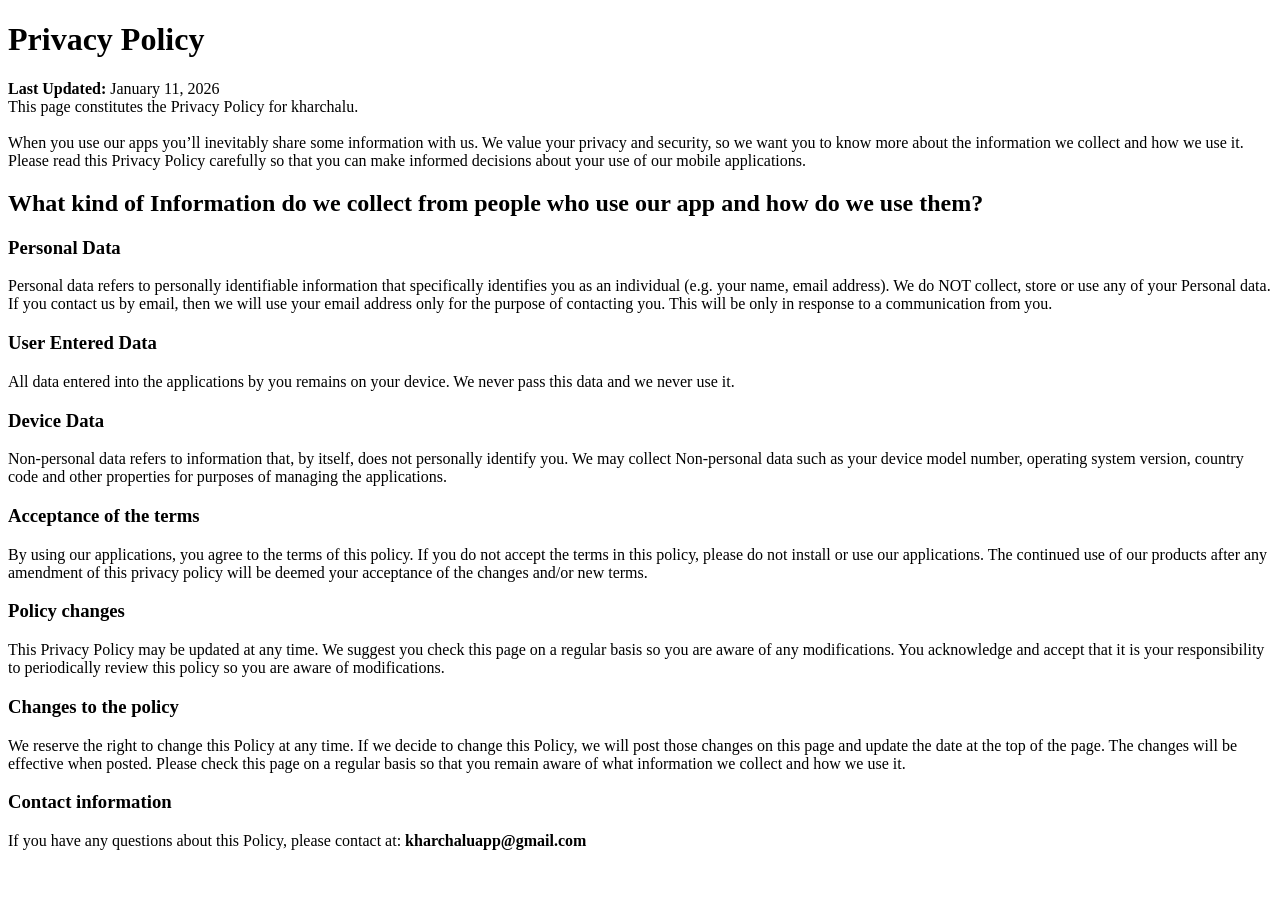
==== kharchalu_privacy_policy.html @ 667f5ca5 "Rename kharchalu_privacy_policy to kharchalu_privacy_policy.html" ====
<!DOCTYPE html>
<html lang="en">

<head>
  <meta charset="UTF-8" />
 <meta name="keywords"/>

  <title>Kharchalu - Privacy Policy</title>
  <link rel="stylesheet" href="index.css" />
</head>

<body>

<h1>Privacy Policy</h1>
<b>Last Updated:</b> January 11, 2026<br>

This page constitutes the Privacy Policy for kharchalu.<br><br>

When you use our apps you’ll inevitably share some information with us. We value your privacy and security, so we want you to know more about the information we collect and how we use it. Please read this Privacy Policy carefully so that you can make informed decisions about your use of our mobile applications.


<h2> What kind of Information do we collect from people who use our app and how do we use them? </h2>
<h3> Personal Data </h3>
<p> Personal data refers to personally identifiable information that specifically identifies you as an individual (e.g. your name, email address). We do NOT collect, store or use any of your Personal data. If you contact us by email, then we will use your email address only for the purpose of contacting you. This will be only in response to a communication from you.
</p>
<h3>User Entered Data</h3>
All data entered into the applications by you remains on your device. We never pass this data and we never use it.

<h3>Device Data<h3></h3>
Non-personal data refers to information that, by itself, does not personally identify you.

We may collect Non-personal data such as your device model number, operating system version, country code and other properties for purposes of managing the applications.

<h3>Acceptance of the terms</h3>
By using our applications, you agree to the terms of this policy. If you do not accept the terms in this policy, please do not install or use our applications. The continued use of our products after any amendment of this privacy policy will be deemed your acceptance of the changes and/or new terms.


<h3>Policy changes</h3>
This Privacy Policy may be updated at any time. We suggest you check this page on a regular basis so you are aware of any modifications. You acknowledge and accept that it is your responsibility to periodically review this policy so you are aware of modifications.


<h3>Changes to the policy</h3>
We reserve the right to change this Policy at any time. If we decide to change this Policy, we will post those changes on this page and update the date at the top of the page. The changes will be effective when posted. Please check this page on a regular basis so that you remain aware of what information we collect and how we use it.


<h3>Contact information</h3>
If you have any questions about this Policy, please contact at: <b>kharchaluapp@gmail.com</b>




</body>
</html>
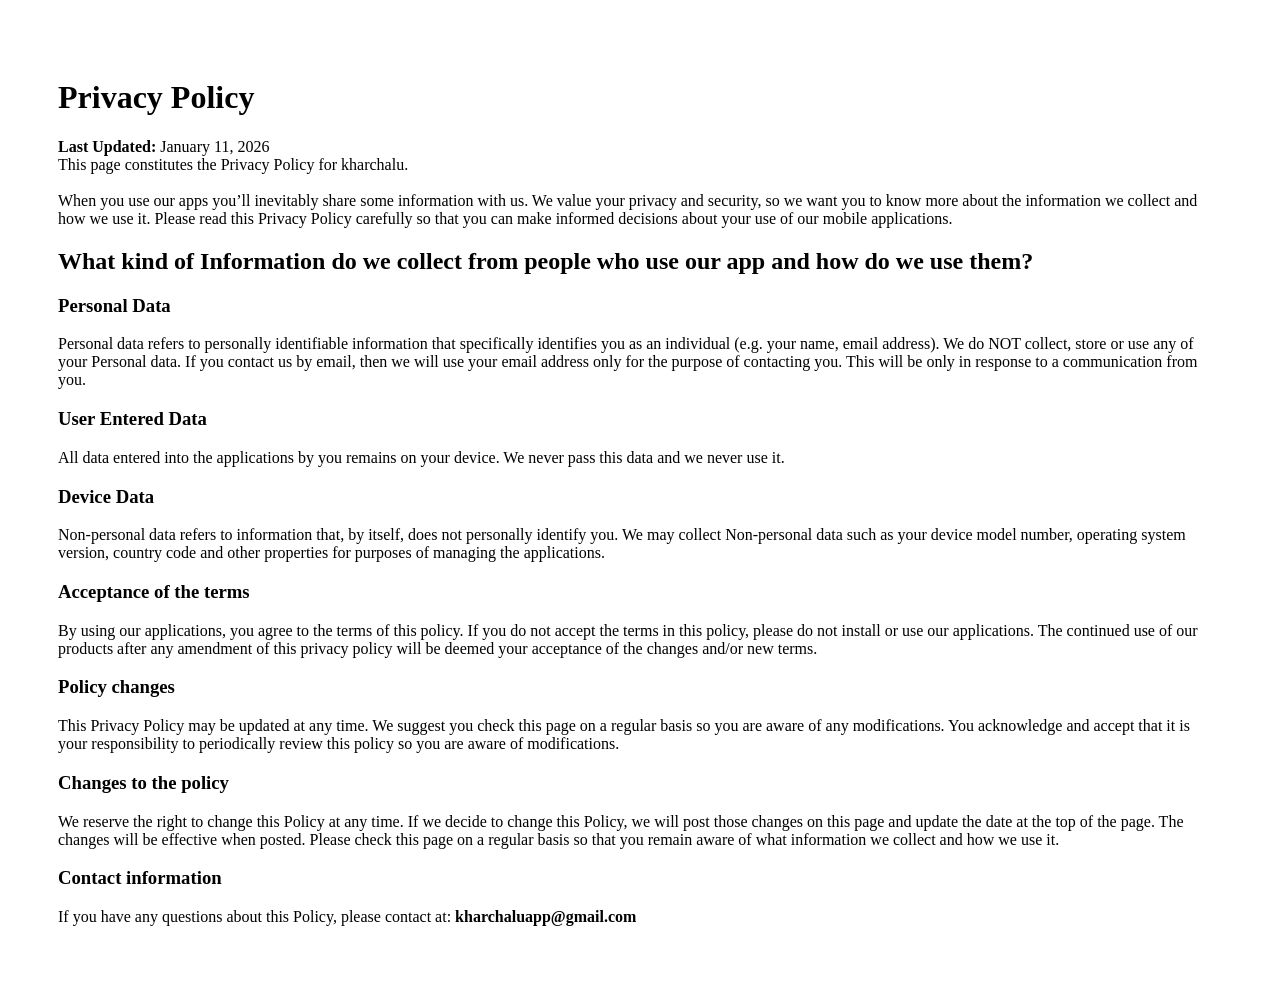
==== commit 1be70da1: "Update kharchalu_privacy_policy.html Padding added" ====
--- a/kharchalu_privacy_policy.html
+++ b/kharchalu_privacy_policy.html
@@ -9,7 +9,7 @@
   <link rel="stylesheet" href="index.css" />
 </head>
 
-<body>
+<body style="padding: 50px;">
 
 <h1>Privacy Policy</h1>
 <b>Last Updated:</b> January 11, 2026<br>
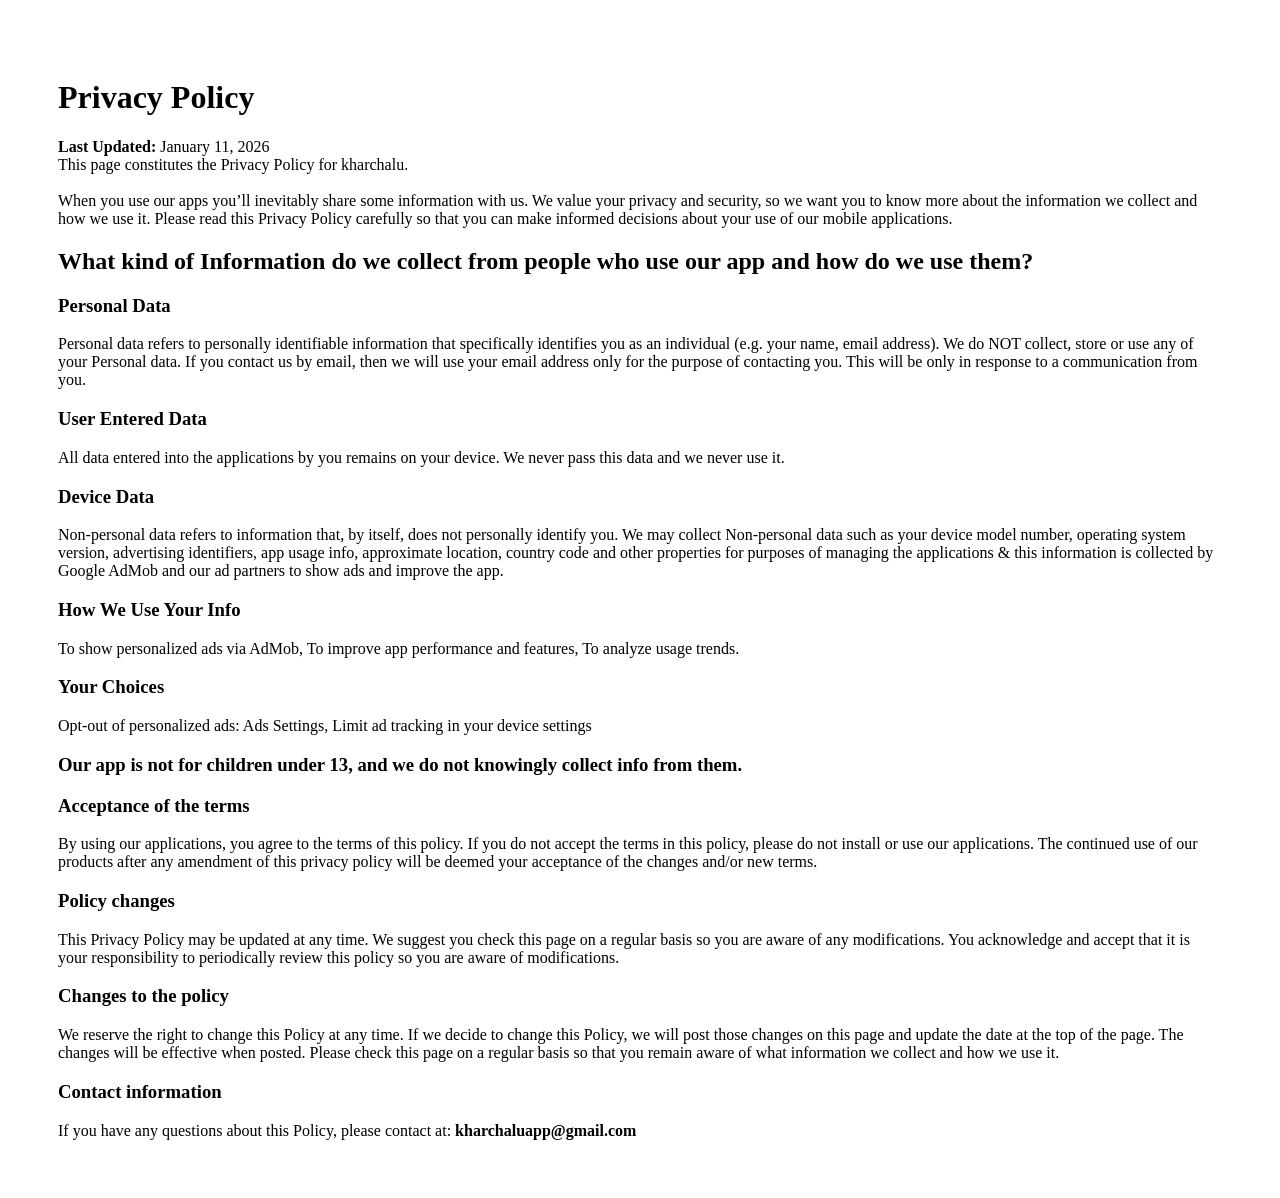
==== commit 0fae2329: "Update kharchalu_privacy_policy.html" ====
--- a/kharchalu_privacy_policy.html
+++ b/kharchalu_privacy_policy.html
@@ -29,8 +29,21 @@
 <h3>Device Data<h3></h3>
 Non-personal data refers to information that, by itself, does not personally identify you.
 
-We may collect Non-personal data such as your device model number, operating system version, country code and other properties for purposes of managing the applications.
+We may collect Non-personal data such as your device model number, operating system version, advertising identifiers, app usage info, approximate location, country code and other properties for purposes of managing the applications & this information is collected by Google AdMob and our ad partners to show ads and improve the app.
 
+<h3>
+  How We Use Your Info
+</h3>
+  To show personalized ads via AdMob, To improve app performance and features, To analyze usage trends.
+
+  <h3>
+    Your Choices</h3>
+  Opt-out of personalized ads: Ads Settings, Limit ad tracking in your device settings
+
+  <h3>
+    Our app is not for children under 13, and we do not knowingly collect info from them.
+  </h3>
+  
 <h3>Acceptance of the terms</h3>
 By using our applications, you agree to the terms of this policy. If you do not accept the terms in this policy, please do not install or use our applications. The continued use of our products after any amendment of this privacy policy will be deemed your acceptance of the changes and/or new terms.
 
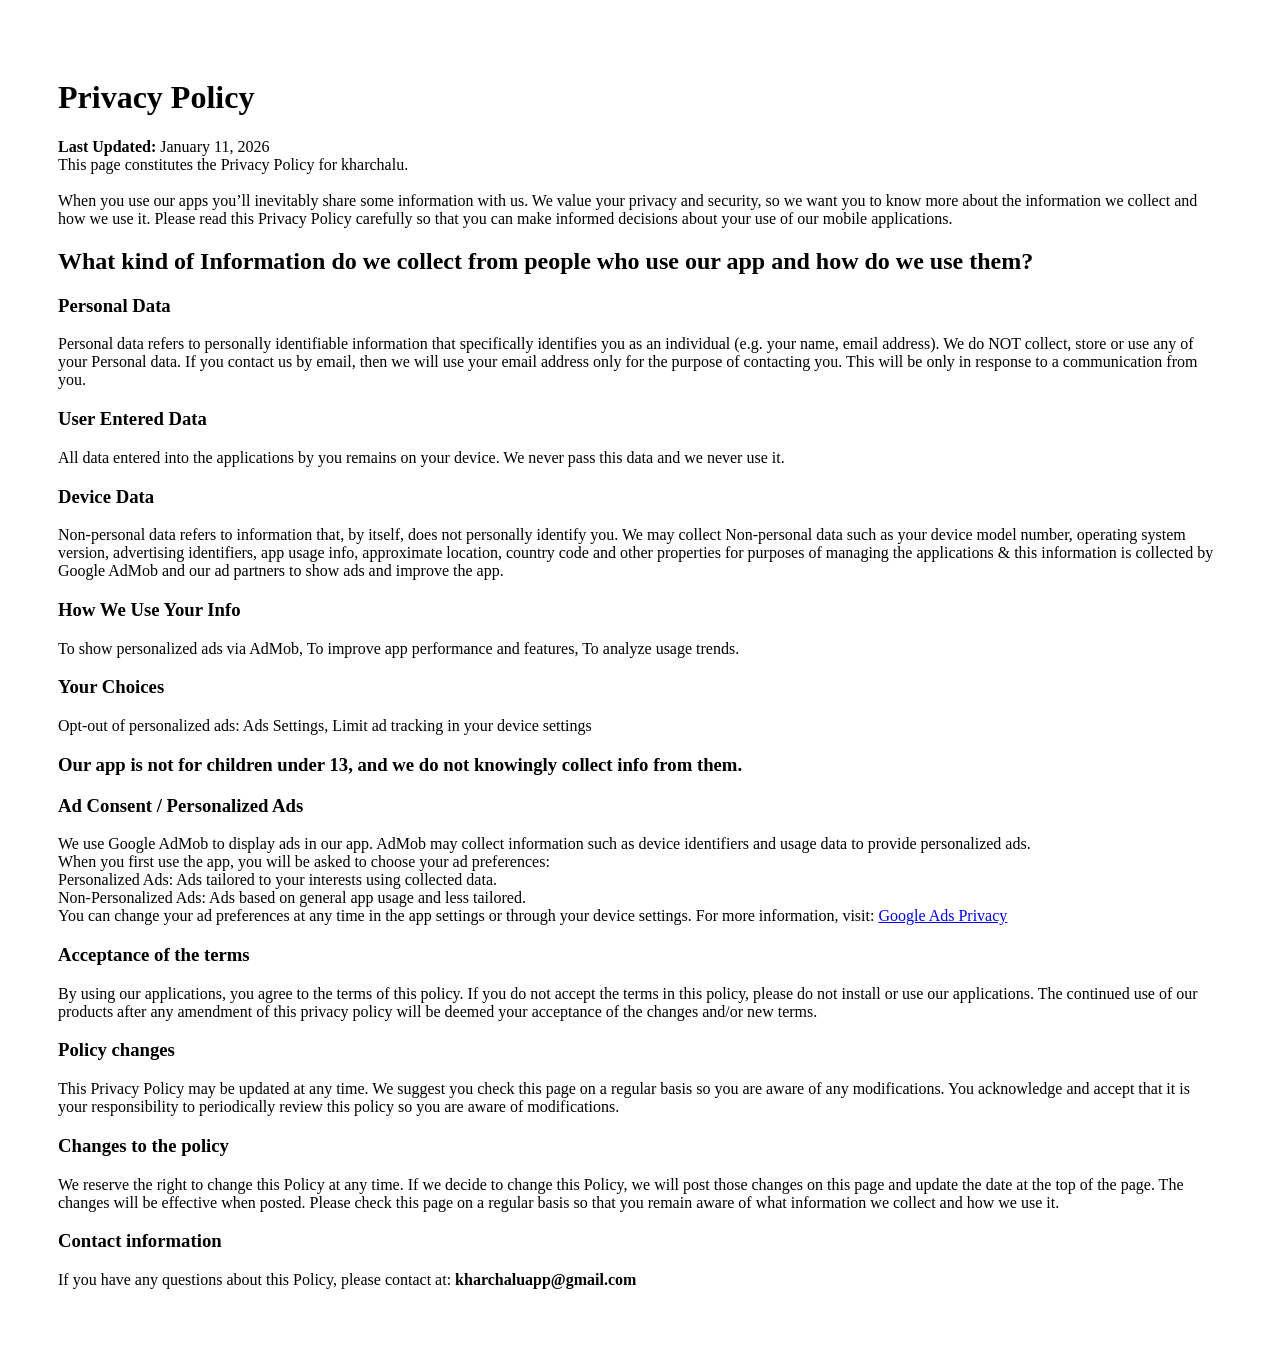
==== commit 7aad18d5: "Update kharchalu_privacy_policy.html" ====
--- a/kharchalu_privacy_policy.html
+++ b/kharchalu_privacy_policy.html
@@ -43,6 +43,18 @@
   <h3>
     Our app is not for children under 13, and we do not knowingly collect info from them.
   </h3>
+
+  <h3>
+    Ad Consent / Personalized Ads
+  </h3>
+  We use Google AdMob to display ads in our app. AdMob may collect information such as device identifiers and usage data to provide personalized ads.<br>
+  When you first use the app, you will be asked to choose your ad preferences:<br>
+
+Personalized Ads: Ads tailored to your interests using collected data.<br>
+
+Non-Personalized Ads: Ads based on general app usage and less tailored.<br>
+
+You can change your ad preferences at any time in the app settings or through your device settings. For more information, visit: <a href="https://policies.google.com/technologies/ads">Google Ads Privacy </a><br>
   
 <h3>Acceptance of the terms</h3>
 By using our applications, you agree to the terms of this policy. If you do not accept the terms in this policy, please do not install or use our applications. The continued use of our products after any amendment of this privacy policy will be deemed your acceptance of the changes and/or new terms.
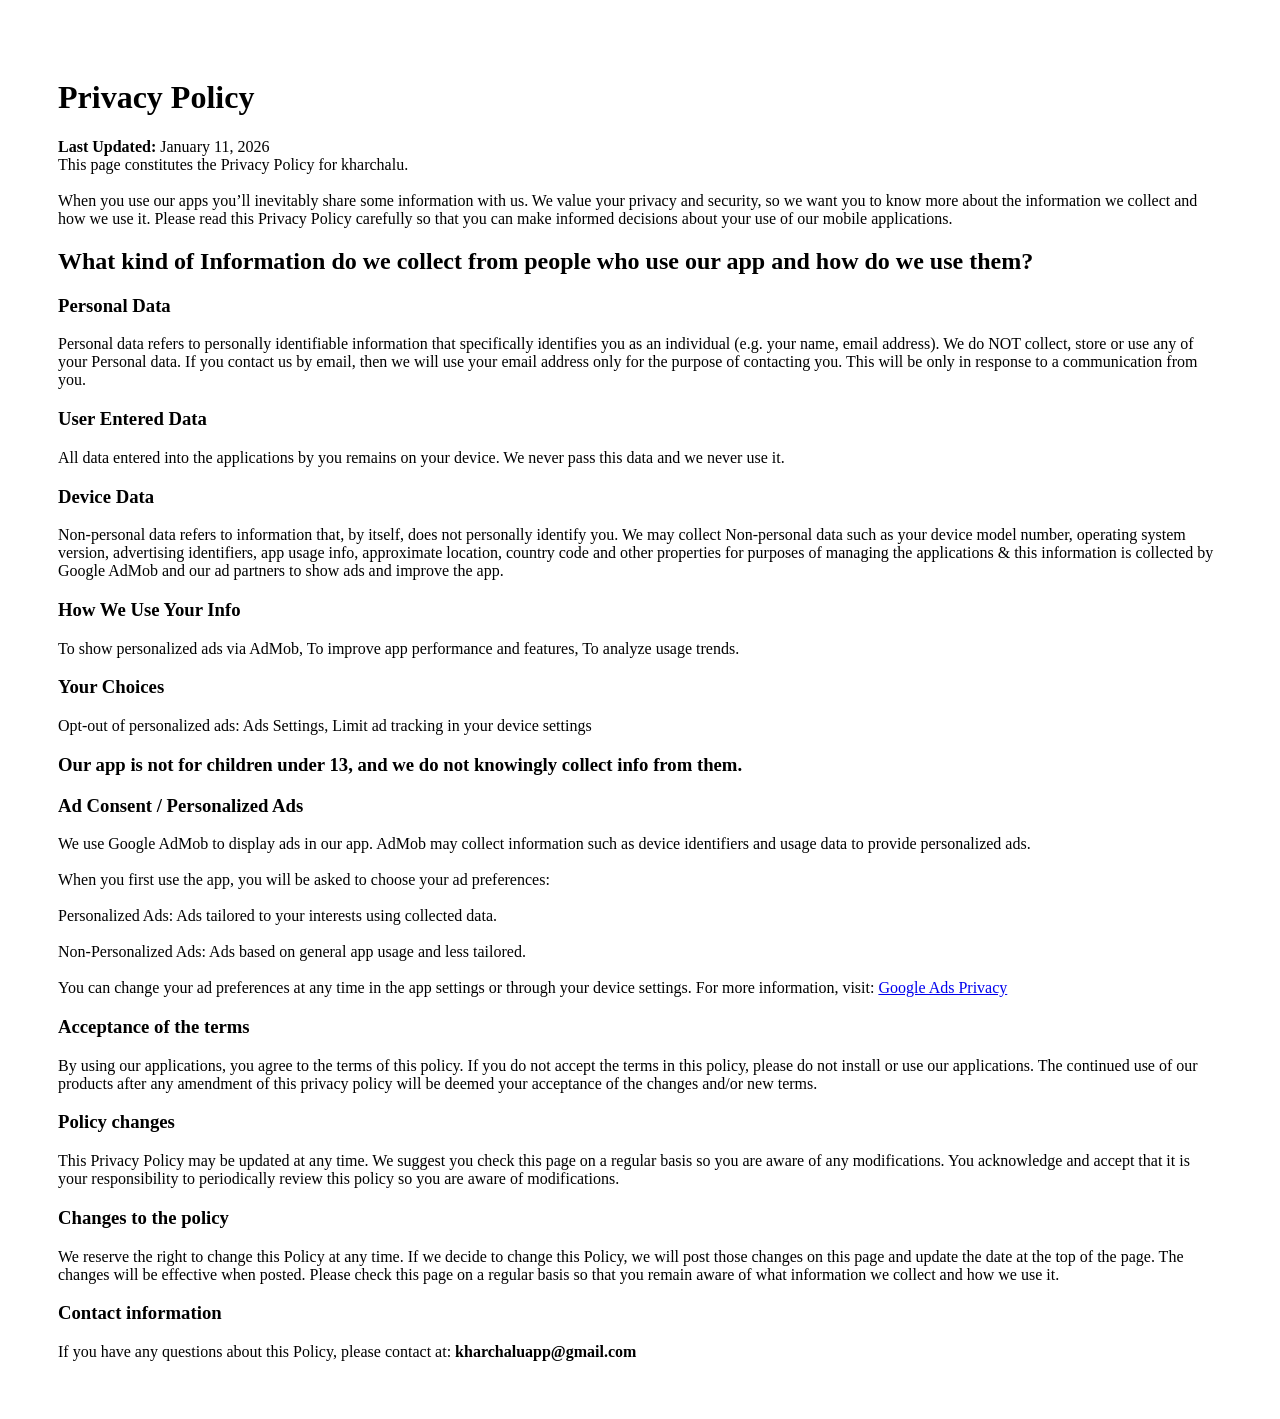
==== commit 741231ce: "Update kharchalu_privacy_policy.html" ====
--- a/kharchalu_privacy_policy.html
+++ b/kharchalu_privacy_policy.html
@@ -47,12 +47,12 @@
   <h3>
     Ad Consent / Personalized Ads
   </h3>
-  We use Google AdMob to display ads in our app. AdMob may collect information such as device identifiers and usage data to provide personalized ads.<br>
-  When you first use the app, you will be asked to choose your ad preferences:<br>
+  We use Google AdMob to display ads in our app. AdMob may collect information such as device identifiers and usage data to provide personalized ads.<br><br>
+  When you first use the app, you will be asked to choose your ad preferences:<br><br>
 
-Personalized Ads: Ads tailored to your interests using collected data.<br>
+Personalized Ads: Ads tailored to your interests using collected data.<br><br>
 
-Non-Personalized Ads: Ads based on general app usage and less tailored.<br>
+Non-Personalized Ads: Ads based on general app usage and less tailored.<br><br>
 
 You can change your ad preferences at any time in the app settings or through your device settings. For more information, visit: <a href="https://policies.google.com/technologies/ads">Google Ads Privacy </a><br>
   
